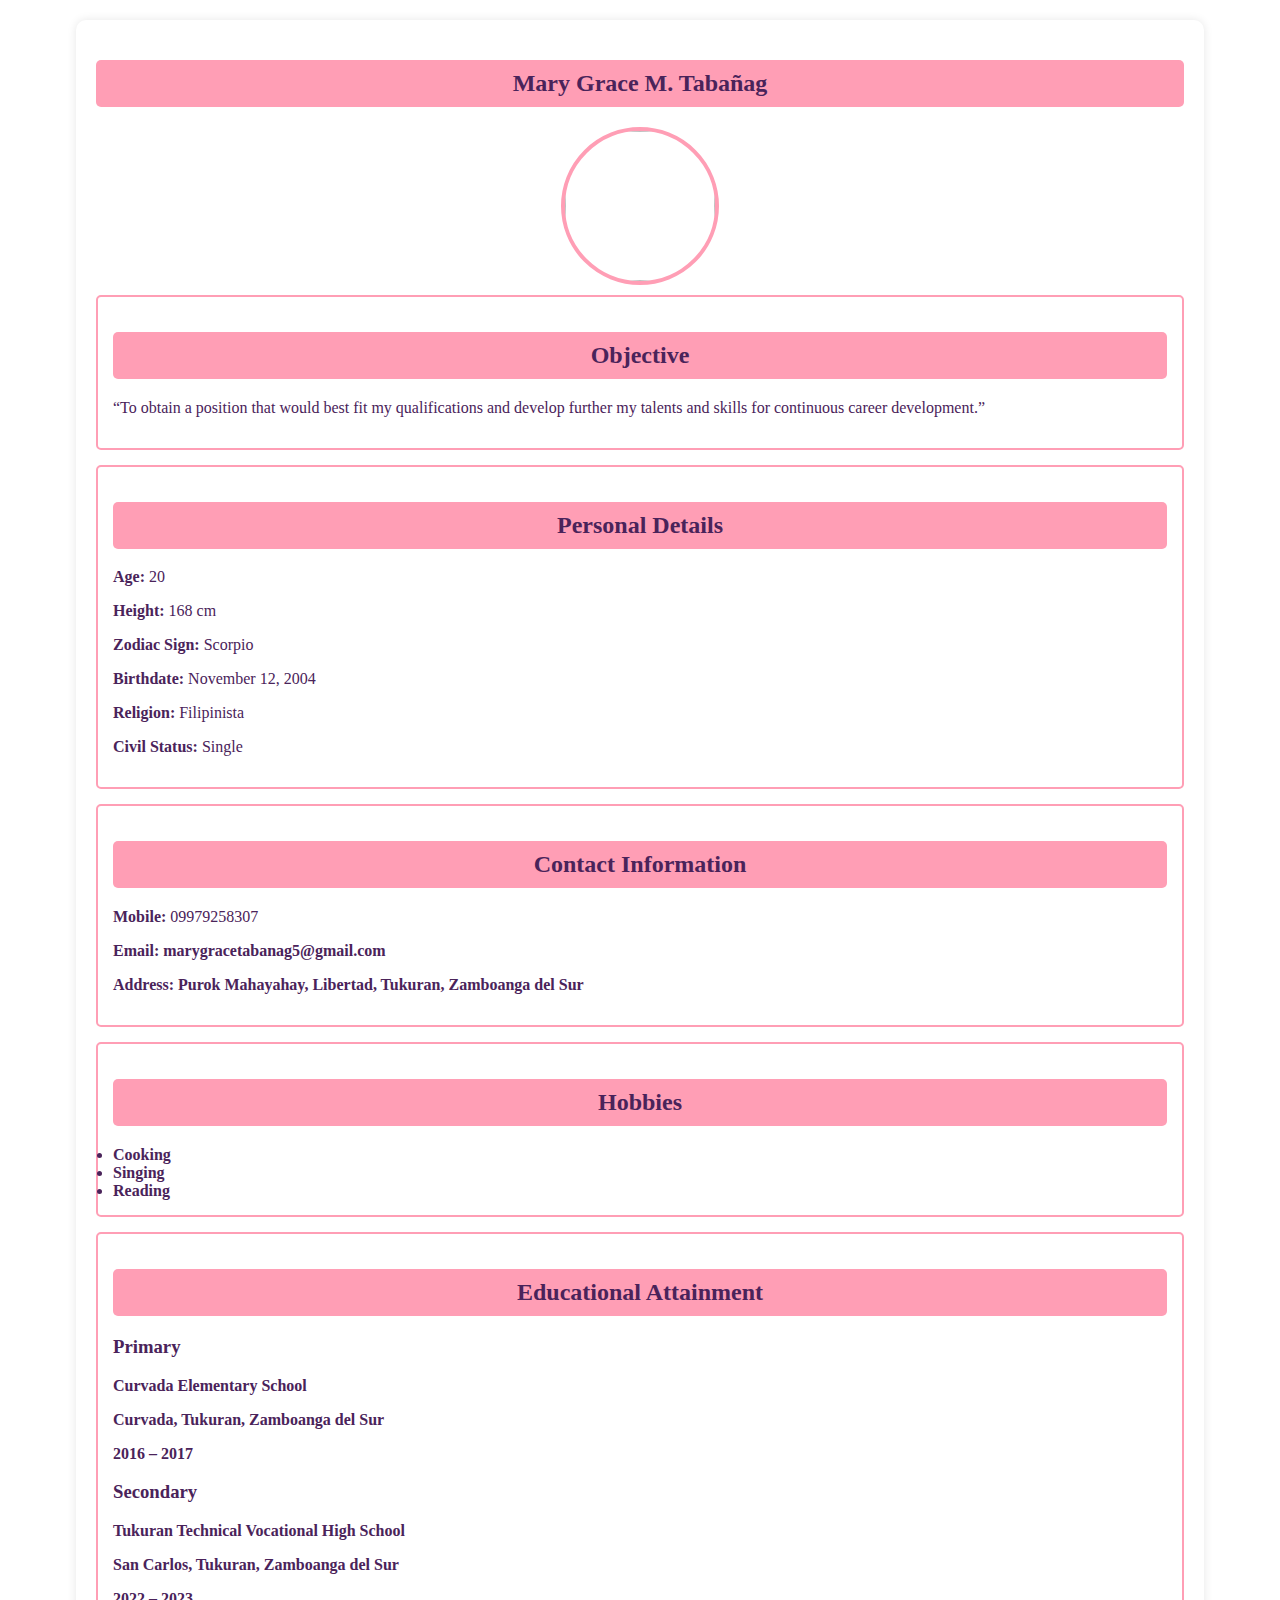
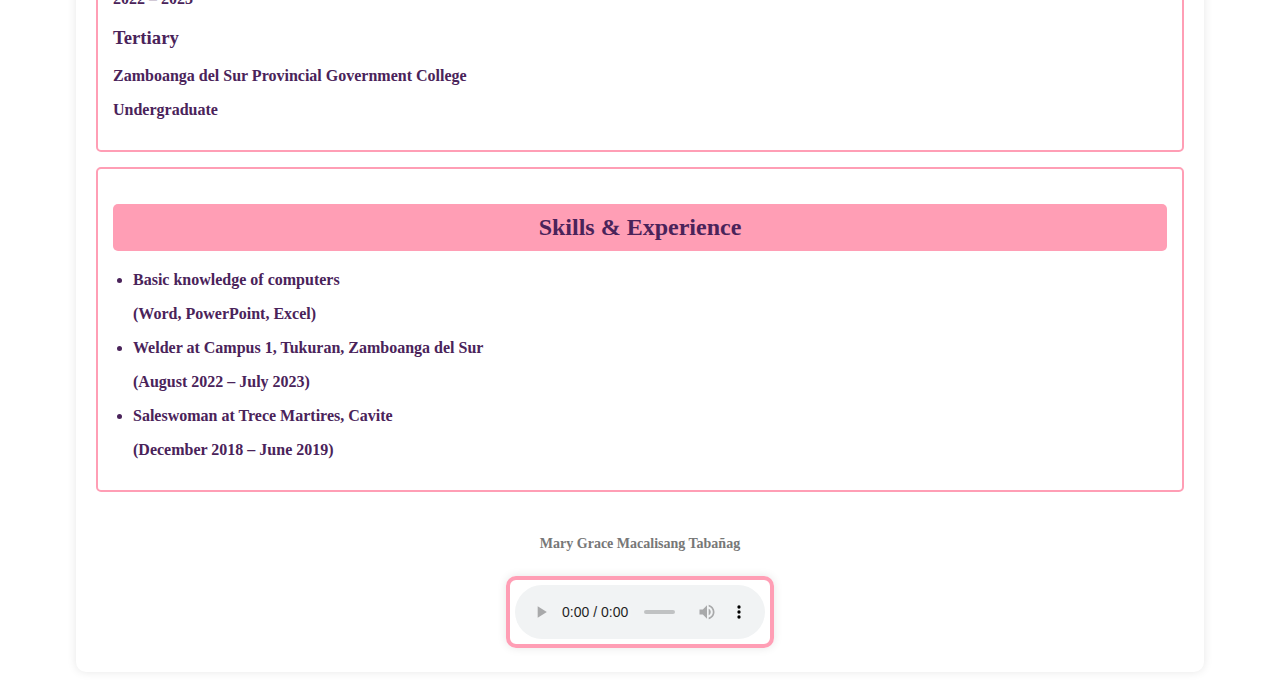
==== index.html @ de945cd7 "Rename final html and css.html to index.html" ====
<!DOCTYPE html>
<html lang="en">
<head>
    <meta charset="UTF-8">
    <meta name="viewport" content="width=device-width, initial-scale=1.0">
    <title>Mary Grace M. Tabañag</title>
    
    <style>
        body {
            background: url('https://lh3.googleusercontent.com/d/1Bh8qv5l88JWNUanpZ2cj5j_r2X1RiDSd=w1000') no-repeat center center fixed;
            background-size: cover;
            color: #4a235a;
            margin: 0;
            padding: 0;
        }
        .container {
            width: 85%;
            margin: 20px auto;
            background: rgba(255, 255, 255, 0.3); 
            padding: 20px;
            border-radius: 10px;
            box-shadow: 0px 0px 10px rgba(0, 0, 0, 0.1);
            text-align: center;
        }
        h2 {
            background-color: #ff9eb5;
            color: #4a235a;
            padding: 10px;
            text-align: center;
            border-radius: 5px;
        }
        .profile-pic {
            width: 150px;
            height: 150px;
            border-radius: 50%;
            border: 4px solid #ff9eb5;
            display: block;
            margin: 10px auto;
        }
        .section {
            padding: 15px;
            border: 2px solid #ff9eb5;
            border-radius: 5px;
            margin-bottom: 15px;
            text-align: justify;
        }
        ul {
            padding-left: 20px;
        }
        a {
            color: #4a235a;
            text-decoration: none;
            font-weight: bold;
        }
        .footer {
            text-align: center;
            font-size: 14px;
            color: #777;
            padding: 10px;
            margin-top: 20px;
        }

       
        .music-container {
            display: flex;
            justify-content: center;
            align-items: center;
            margin-top: 20px;
        }

        .music-player {
            width: 250px;
            border: 4px solid #ff9eb5; 
            border-radius: 10px;
            padding: 5px;
            background: rgba(255, 255, 255, 0.9); 
            box-shadow: 0px 0px 10px rgba(0, 0, 0, 0.1); 
        }
    </style>
</head>
<body>

    <div class="container">

      
        <h2>Mary Grace M. Tabañag</h2>
        
      
        <img src="https://lh3.googleusercontent.com/d/18y_u4sPypycK8LKHcI1MkMo5eG3tggve=w500" class="profile-pic">
        
    
        <div class="section">
            <h2>Objective</h2>
            <p>“To obtain a position that would best fit my qualifications and develop further my talents and skills for continuous career development.”</p>
        </div>

     
        <div class="section">
            <h2>Personal Details</h2>
            <p><strong>Age:</strong> 20</p>
            <p><strong>Height:</strong> 168 cm</p>
            <p><strong>Zodiac Sign:</strong> Scorpio</p>
            <p><strong>Birthdate:</strong> November 12, 2004</p>
            <p><strong>Religion:</strong> Filipinista</p>
            <p><strong>Civil Status:</strong> Single</p>
        </div>

    
        <div class="section">
            <h2>Contact Information</h2>
            <p><strong>Mobile:</strong> 09979258307</p>
            <p><strong>Email:</strong> <a href="mailto:marygracetabanag5@gmail.com">marygracetabanag5@gmail.com</p>
            <p><strong>Address:</strong> Purok Mahayahay, Libertad, Tukuran, Zamboanga del Sur</p>
        </div>
        
          <div class="section">
            <h2>Hobbies</h2>
            <li>Cooking</li>
            <li>Singing</li>
            <li>Reading</li>
            </div> 

     
        <div class="section">
            <h2>Educational Attainment</h2>
            <h3>Primary</h3>
            <p>Curvada Elementary School</p>
            <p>Curvada, Tukuran, Zamboanga del Sur</p>
            <p>2016 – 2017</p>

            <h3>Secondary</h3>
            <p>Tukuran Technical Vocational High School</p>
            <p>San Carlos, Tukuran, Zamboanga del Sur</p>
            <p>2022 – 2023 </p>

            <h3>Tertiary</h3>
            <p>Zamboanga del Sur Provincial Government College</p>
            <p>Undergraduate</p>
        </div>

     
        <div class="section">
            <h2>Skills & Experience</h2>
            <ul>
                <li>Basic knowledge of computers</li>
                <p>(Word, PowerPoint, Excel)</p>
                <li>Welder at Campus 1, Tukuran, Zamboanga del Sur 
                <p>(August 2022 – July 2023)</p>
                <li>Saleswoman at Trece Martires, Cavite 
                <p>(December 2018 – June 2019)</p>
            </ul>
        </div>

     
        <div class="footer">
            <p>Mary Grace Macalisang Tabañag</p>
        </div>

    <audio autoplay loop controls class="music-player">
            <source src="https://files.catbox.moe/iycp9n.m4a" type="audio/mp4">
        </audio>

</body>
</html>
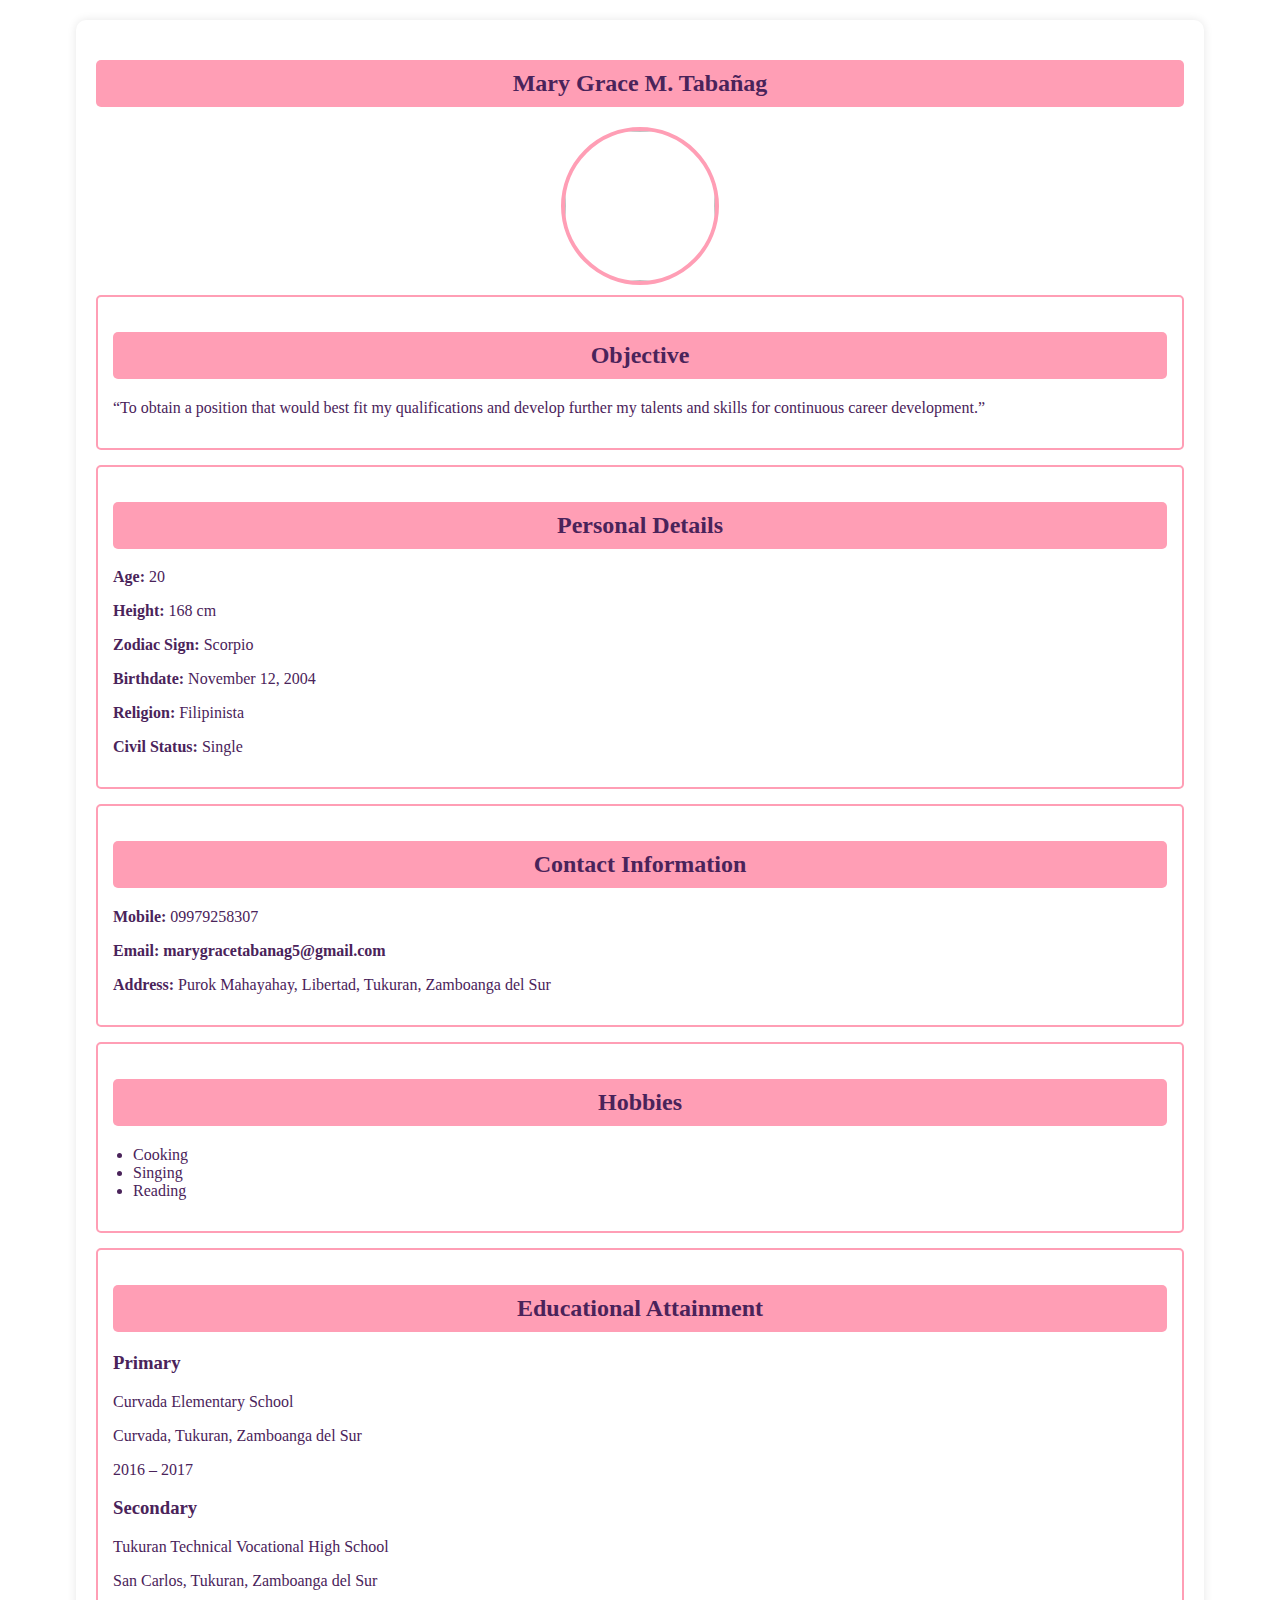
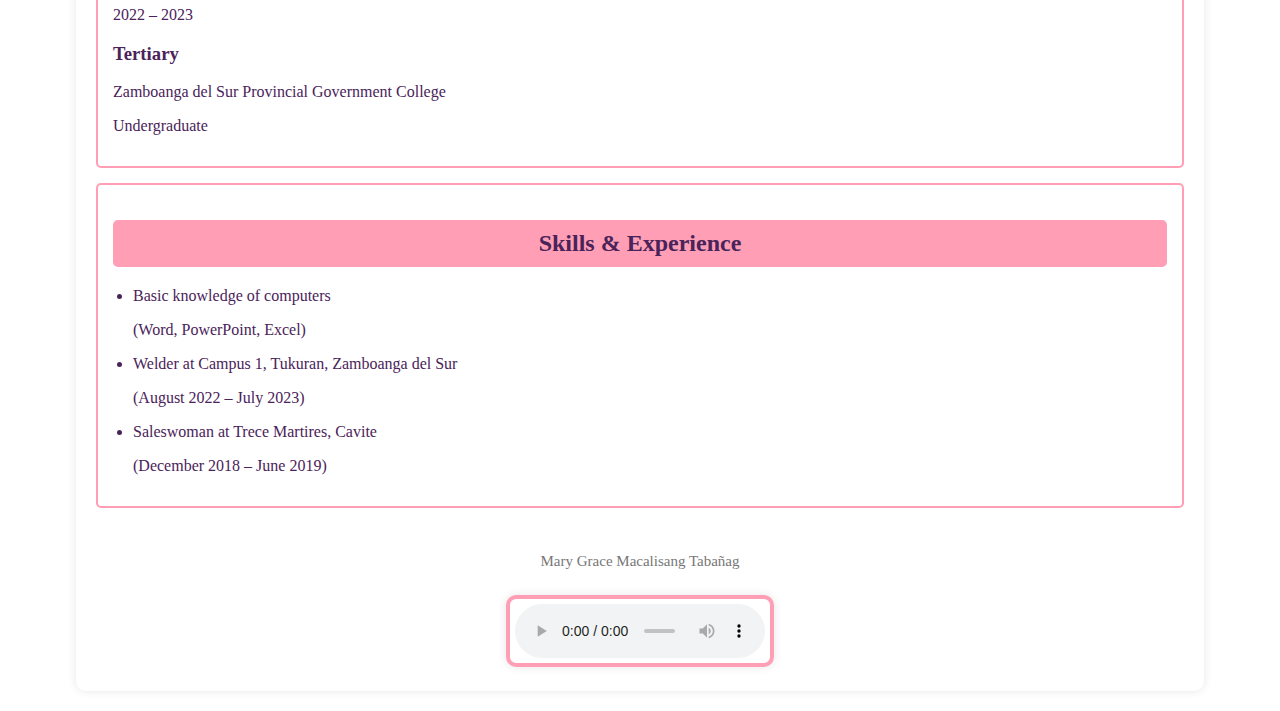
==== commit 613d13d0: "Add files via upload" ====
--- a/index.html
+++ b/index.html
@@ -54,7 +54,7 @@
         }
         .footer {
             text-align: center;
-            font-size: 14px;
+            font-size: 15px;
             color: #777;
             padding: 10px;
             margin-top: 20px;
@@ -107,49 +107,53 @@
 
     
         <div class="section">
-            <h2>Contact Information</h2>
-            <p><strong>Mobile:</strong> 09979258307</p>
-            <p><strong>Email:</strong> <a href="mailto:marygracetabanag5@gmail.com">marygracetabanag5@gmail.com</p>
-            <p><strong>Address:</strong> Purok Mahayahay, Libertad, Tukuran, Zamboanga del Sur</p>
-        </div>
-        
-          <div class="section">
-            <h2>Hobbies</h2>
-            <li>Cooking</li>
-            <li>Singing</li>
-            <li>Reading</li>
-            </div> 
+    <h2>Contact Information</h2>
+    <p><strong>Mobile:</strong> 09979258307</p>
+    <p><strong>Email:</strong> <a href="mailto:marygracetabanag5@gmail.com">marygracetabanag5@gmail.com</a></p>
+    <p><strong>Address:</strong> Purok Mahayahay, Libertad, Tukuran, Zamboanga del Sur</p>
+</div>
 
-     
-        <div class="section">
-            <h2>Educational Attainment</h2>
-            <h3>Primary</h3>
-            <p>Curvada Elementary School</p>
-            <p>Curvada, Tukuran, Zamboanga del Sur</p>
-            <p>2016 – 2017</p>
+<div class="section">
+    <h2>Hobbies</h2>
+    <ul>
+        <li>Cooking</li>
+        <li>Singing</li>
+        <li>Reading</li>
+    </ul>
+</div>
 
-            <h3>Secondary</h3>
-            <p>Tukuran Technical Vocational High School</p>
-            <p>San Carlos, Tukuran, Zamboanga del Sur</p>
-            <p>2022 – 2023 </p>
+<div class="section">
+    <h2>Educational Attainment</h2>
+    
+    <h3>Primary</h3>
+    <p>Curvada Elementary School</p>
+    <p>Curvada, Tukuran, Zamboanga del Sur</p>
+    <p>2016 – 2017</p>
 
-            <h3>Tertiary</h3>
-            <p>Zamboanga del Sur Provincial Government College</p>
-            <p>Undergraduate</p>
-        </div>
+    <h3>Secondary</h3>
+    <p>Tukuran Technical Vocational High School</p>
+    <p>San Carlos, Tukuran, Zamboanga del Sur</p>
+    <p>2022 – 2023</p>
 
-     
-        <div class="section">
-            <h2>Skills & Experience</h2>
-            <ul>
-                <li>Basic knowledge of computers</li>
-                <p>(Word, PowerPoint, Excel)</p>
-                <li>Welder at Campus 1, Tukuran, Zamboanga del Sur 
-                <p>(August 2022 – July 2023)</p>
-                <li>Saleswoman at Trece Martires, Cavite 
-                <p>(December 2018 – June 2019)</p>
-            </ul>
-        </div>
+    <h3>Tertiary</h3>
+    <p>Zamboanga del Sur Provincial Government College</p>
+    <p>Undergraduate</p>
+</div>
+
+<div class="section">
+    <h2>Skills & Experience</h2>
+    <ul>
+        <li>Basic knowledge of computers
+            <p>(Word, PowerPoint, Excel)</p>
+        </li>
+        <li>Welder at Campus 1, Tukuran, Zamboanga del Sur
+            <p>(August 2022 – July 2023)</p>
+        </li>
+        <li>Saleswoman at Trece Martires, Cavite
+            <p>(December 2018 – June 2019)</p>
+        </li>
+    </ul>
+</div>
 
      
         <div class="footer">
